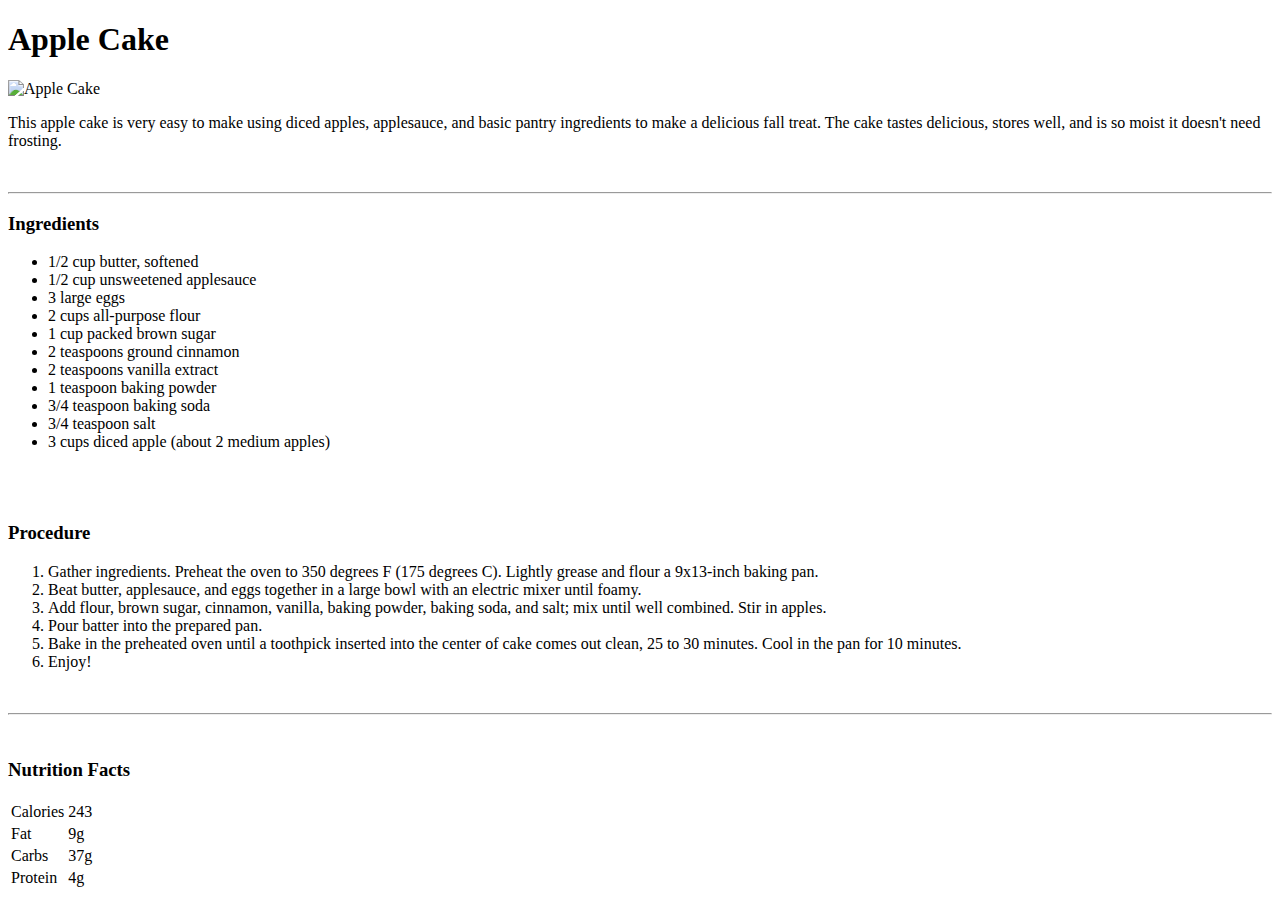
==== recipes/Apple-Cake.html @ 6d5969a1 "add recipes" ====
<!DOCTYPE html>
<html lang="en">
<head>
    <meta charset="UTF-8">
    <meta name="viewport" content="width=device-width, initial-scale=1.0">
    <title>Apple Cake</title>
</head>
<body>
    <h1>Apple Cake</h1>
    <img src="https://imagesvc.meredithcorp.io/v3/mm/image?url=https%3A%2F%2Fpublic-assets.meredithcorp.io%2F579df8e6f8df312818a46ec51b4927e9%2F1692391630540IMG_3618.jpeg&q=60&c=sc&poi=auto&orient=true&h=512" width="400px" heigth="400px" alt="Apple Cake">
    <p>This apple cake is very easy to make using diced apples, applesauce, and basic pantry ingredients to make a delicious fall treat. The cake tastes delicious, stores well, and is so moist it doesn't need frosting.</p>
    <br>
    <hr>
    <h3><strong>Ingredients</strong></h3>
    <ul>
        <li>1/2 cup butter, softened</li>
        <li>1/2 cup unsweetened applesauce</li>
        <li>3 large eggs</li>
        <li>2 cups all-purpose flour</li>
        <li>1 cup packed brown sugar</li>
        <li>2 teaspoons ground cinnamon</li>
        <li>2 teaspoons vanilla extract</li>
        <li>1 teaspoon baking powder</li>
        <li>3/4 teaspoon baking soda</li>
        <li>3/4 teaspoon salt</li>
        <li>3 cups diced apple (about 2 medium apples)</li>

    </ul>
    <br>
    <br>
    <h3><strong>Procedure</strong></h3>
    <ol>
        <li>Gather ingredients. Preheat the oven to 350 degrees F (175 degrees C). Lightly grease and flour a 9x13-inch baking pan.</li>
        <li>Beat butter, applesauce, and eggs together in a large bowl with an electric mixer until foamy.</li>
        <li>Add flour, brown sugar, cinnamon, vanilla, baking powder, baking soda, and salt; mix until well combined. Stir in apples.</li>
        <li>Pour batter into the prepared pan.</li>
        <li>Bake in the preheated oven until a toothpick inserted into the center of cake comes out clean, 25 to 30 minutes. Cool in the pan for 10 minutes.

        </li>
        <li>Enjoy!</li>
    </ol>
    <br>
    <hr>
    <br>
    <h3>Nutrition Facts</h3>
    <table>
        <tr>
            <td>Calories</td>
            <td>243</td>
        </tr>
        <tr>
            <td>Fat</td>
            <td>9g</td>
        </tr>
        <tr>
            <td>Carbs</td>
            <td>37g</td>
        </tr>
        <tr>
            <td>Protein</td>
            <td>4g</td>
        </tr>
     </table>
</body>
</html>
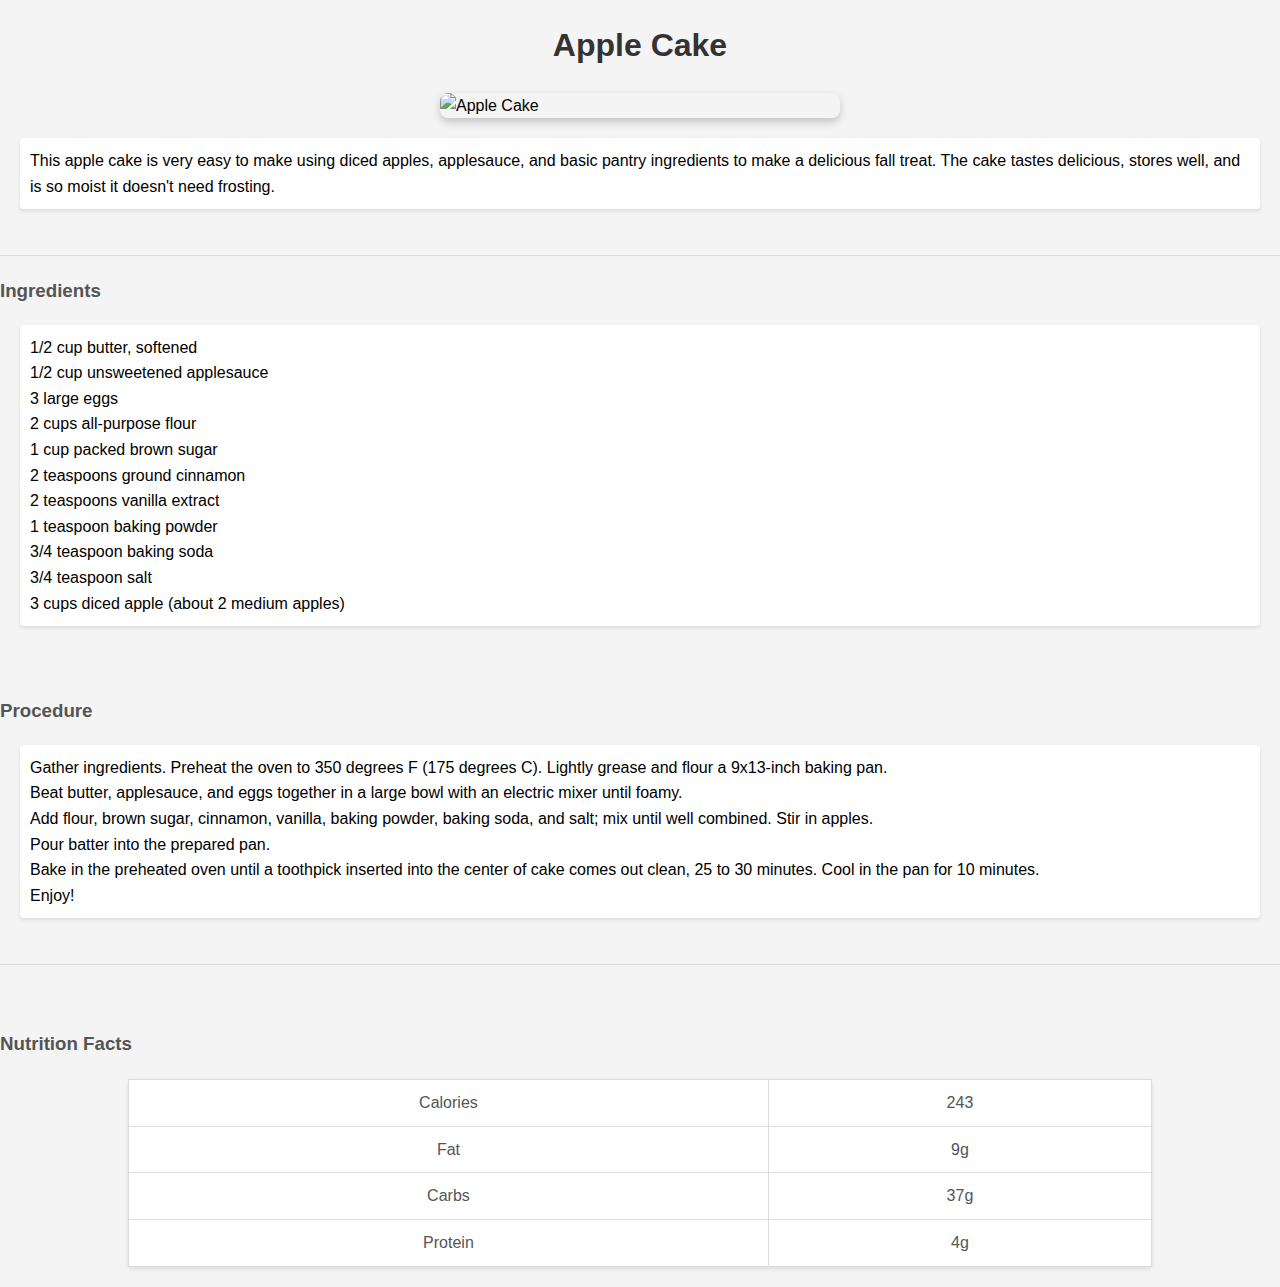
==== commit 3a914cab: "css for recipe_book pages" ====
--- a/recipes/Apple-Cake.html
+++ b/recipes/Apple-Cake.html
@@ -4,6 +4,7 @@
     <meta charset="UTF-8">
     <meta name="viewport" content="width=device-width, initial-scale=1.0">
     <title>Apple Cake</title>
+    <link rel="stylesheet" href="apple.css">
 </head>
 <body>
     <h1>Apple Cake</h1>
--- a/recipes/apple.css
+++ b/recipes/apple.css
@@ -0,0 +1,81 @@
+/* Apply a consistent font and spacing across the page */
+body {
+    font-family: Arial, sans-serif;
+    line-height: 1.6;
+    margin: 0;
+    padding: 0;
+    background-color: #f4f4f4;
+}
+
+/* Center and add some spacing to the content */
+h1 {
+    text-align: center;
+    color: #333;
+    margin-top: 20px;
+}
+
+img {
+    display: block;
+    margin: 20px auto;
+    border-radius: 8px;
+    box-shadow: 0 4px 8px rgba(0, 0, 0, 0.2);
+}
+
+/* Style paragraphs for better readability */
+p {
+    margin: 0 20px;
+    padding: 10px;
+    background-color: #fff;
+    border-radius: 4px;
+    box-shadow: 0 2px 4px rgba(0, 0, 0, 0.1);
+}
+
+/* Style headings */
+h3 {
+    color: #555;
+}
+
+/* Style the horizontal rule */
+hr {
+    border: 0;
+    border-top: 1px solid #ddd;
+    margin: 20px 0;
+}
+
+/* Style unordered and ordered lists */
+ul, ol {
+    margin: 0 20px;
+    padding: 10px;
+    background-color: #fff;
+    border-radius: 4px;
+    box-shadow: 0 2px 4px rgba(0, 0, 0, 0.1);
+    list-style-type: none;
+}
+
+/* Style table and its elements */
+table {
+    width: 80%;
+    margin: 20px auto;
+    border-collapse: collapse;
+    background-color: #fff;
+    border-radius: 4px;
+    box-shadow: 0 2px 4px rgba(0, 0, 0, 0.1);
+}
+
+table, th, td {
+    border: 1px solid #ddd;
+}
+
+th, td {
+    padding: 10px;
+    text-align: center;
+}
+
+th {
+    background-color: #f8f8f8;
+    color: #333;
+}
+
+td {
+    color: #555;
+}
